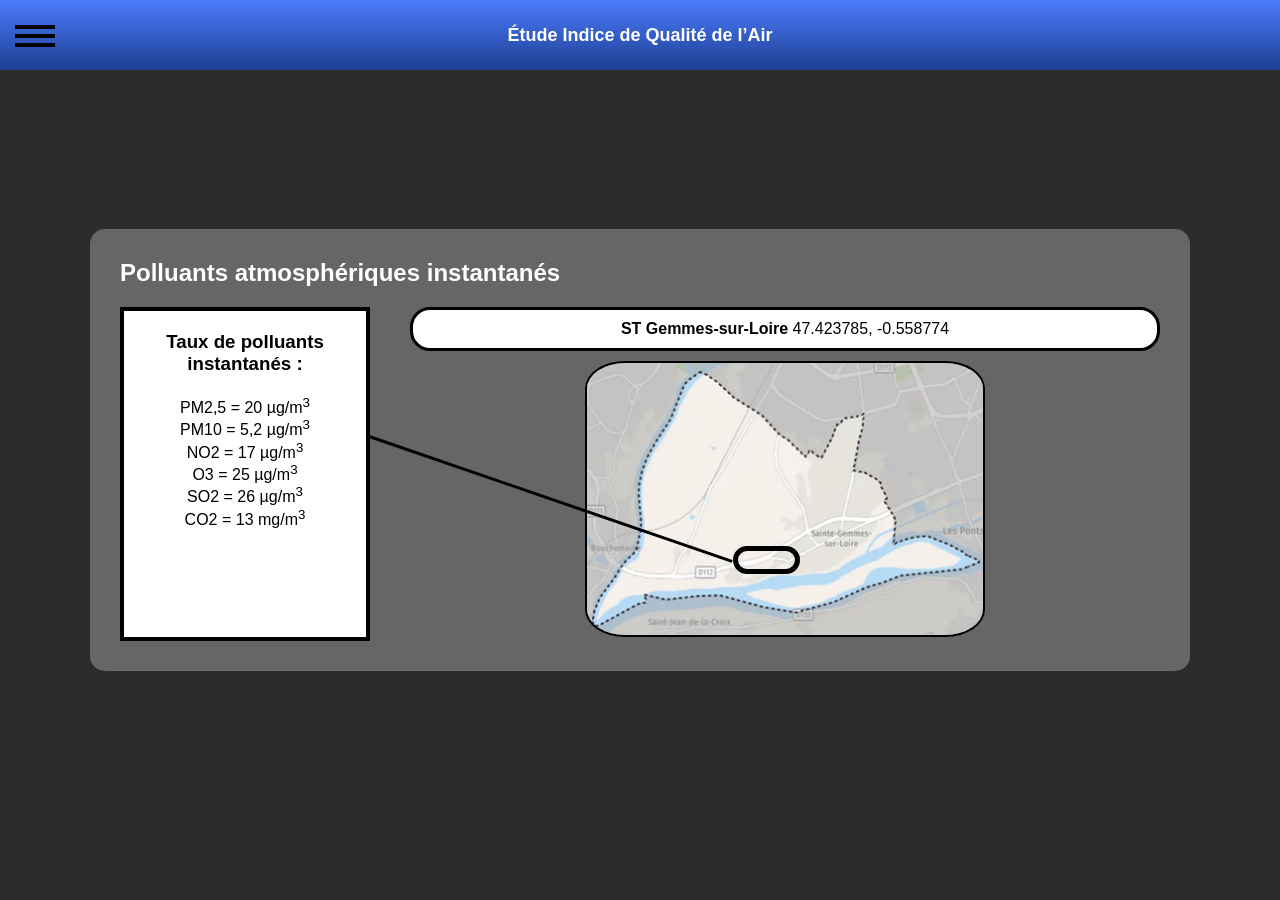
==== index.html @ 6d33db53 "ajout interface web (carte V1 + Dashboard V1 + rework CSS)" ====
<!DOCTYPE html>
<html lang="fr">
<head>
  <meta charset="UTF-8">
  <meta name="viewport" content="width=device-width, initial-scale=1.0">
  <title>Étude Indice de Qualité de l’Air - Carte</title>
  <link rel="stylesheet" href="CSS/style.css">
</head>
<body class="page-map">

  <header class="topbar">
    <button class="burger" id="burgerBtn" aria-label="Ouvrir le menu">
      <span></span>
      <span></span>
      <span></span>
    </button>

    <h1>Étude Indice de Qualité de l’Air</h1>
  </header>

  <aside class="sidebar" id="sidebar">
    <div class="sidebar-inner">
      <div class="sidebar-title">Menu</div>

      <nav class="menu">
        <a href="dashboard.html" class="menu-item">Tableau de bord</a>

        <div class="menu-item has-submenu">
          <button type="button" class="menu-btn">
            Carte
            <span class="arrow">▶</span>
          </button>

          <div class="submenu">
            <div class="submenu-item has-submenu">
              <button type="button" class="menu-btn sub-btn">
                ST Gemmes-sur-Loire
                <span class="arrow">▶</span>
              </button>

              <div class="submenu submenu-right">
                <button type="button" class="submenu-link active">
                  Rue du Moulin du Pain
                </button>
              </div>
            </div>

            <div class="submenu-item">
              <button type="button" class="submenu-link">Les Ponts-de-Cé</button>
            </div>

            <div class="submenu-item">
              <button type="button" class="submenu-link">Loire-Authion</button>
            </div>
          </div>
        </div>

        <a href="#" class="menu-item">Graphiques</a>
        <a href="#" class="menu-item">Informations complémentaires</a>
        <a href="#" class="menu-item">Paramètres</a>
        <a href="#" class="menu-item">À venir</a>
      </nav>
    </div>
  </aside>

  <main class="main-content">
    <section class="content-card map-card">
      <h2>Polluants atmosphériques instantanés</h2>

      <div class="map-layout">
        <div class="pollutants-panel">
          <h3>Taux de polluants instantanés :</h3>

          <ul>
            <li>PM2,5 = 20 µg/m<sup>3</sup></li>
            <li>PM10 = 5,2 µg/m<sup>3</sup></li>
            <li>NO2 = 17 µg/m<sup>3</sup></li>
            <li>O3 = 25 µg/m<sup>3</sup></li>
            <li>SO2 = 26 µg/m<sup>3</sup></li>
            <li class="co2-line">CO2 = 13 mg/m<sup>3</sup></li>
          </ul>
        </div>

        <div class="map-panel">
          <div class="location-badge">
            <strong>ST Gemmes-sur-Loire</strong>
            <span>47.423785, -0.558774</span>
          </div>

          <div class="map-visual">
            <div class="map-line"></div>
            <div class="map-focus"></div>

            <img
              src="Assets/Maps/Carte_St_Gemmes.png"
              alt="Carte de Saint-Gemmes-sur-Loire"
            >
          </div>
        </div>
      </div>
    </section>
  </main>

  <script src="JS/script.js"></script>
</body>
</html>
---- CSS/style.css ----
/* RESET */
* {
  margin: 0;
  padding: 0;
  box-sizing: border-box;
}

body {
  font-family: Arial, sans-serif;
  background: #2c2c2c;
  color: white;
}

/* ================= HEADER ================= */

.topbar {
  position: fixed;
  top: 0;
  left: 0;
  width: 100%;
  height: 70px;
  background: linear-gradient(to bottom, #4c7cff, #1c3f91);
  display: flex;
  align-items: center;
  justify-content: center;
  z-index: 1000;
}

.topbar h1 {
  font-size: 18px;
}

.burger {
  position: absolute;
  left: 15px;
  width: 40px;
  height: 30px;
  border: none;
  background: transparent;
  cursor: pointer;
}

.burger span {
  display: block;
  height: 4px;
  margin: 5px 0;
  background: black;
}

/* ================= SIDEBAR ================= */

.sidebar {
  position: fixed;
  top: 0;
  left: -320px;
  width: 320px;
  height: 100%;
  background: #5a8d3a;
  transition: 0.3s;
  z-index: 999;
}

.sidebar.open {
  left: 0;
}

.sidebar-inner {
  padding-top: 80px;
}

.sidebar-title {
  text-align: center;
  font-size: 24px;
  margin-bottom: 20px;
  color: black;
}

/* ================= MENU ================= */

.menu {
  display: flex;
  flex-direction: column;
}

.menu-item {
  padding: 20px;
  background: white;
  color: black;
  text-align: center;
  text-decoration: none;
  border-bottom: 1px solid #ccc;
  position: relative;
}

.menu-item:hover {
  background: #ddd;
}

.active-link {
  background: #ddd;
}

/* ================= SUBMENU ================= */

.has-submenu {
  position: relative;
}

.menu-btn {
  width: 100%;
  padding: 20px;
  border: none;
  background: white;
  cursor: pointer;
  font-weight: bold;
}

.sub-btn {
  text-align: left;
}

.submenu {
  display: none;
  position: absolute;
  top: 0;
  left: 100%;
  width: 250px;
  background: white;
}

.submenu-right {
  left: 100%;
  top: 0;
}

.has-submenu:hover > .submenu {
  display: block;
}

.submenu-item {
  position: relative;
}

.submenu-link {
  display: block;
  width: 100%;
  padding: 15px;
  border: none;
  background: white;
  text-align: left;
  cursor: pointer;
}

.submenu-link:hover {
  background: #eee;
}

/* ================= MAIN ================= */

.main-content {
  padding-top: 90px;
  min-height: calc(100vh - 70px); /* hauteur écran - header */
  display: flex;
  justify-content: center;  /* horizontal */
  align-items: center;      /* vertical */
}

/* ================= CARD ================= */

.content-card {
  background: #666;
  padding: 30px;
  border-radius: 15px;
  width: 90%;
  max-width: 1100px;
}

/* ================= MAP ================= */

.map-layout {
  display: flex;
  gap: 40px;
  margin-top: 20px;
}

.pollutants-panel {
  border: 4px solid black;
  padding: 20px;
  width: 250px;
  color: black;
  background: white;
}

.pollutants-panel h3 {
  text-align: center;
  margin-bottom: 20px;
}

.pollutants-panel ul {
  list-style: none;
  text-align: center;
}

.map-panel {
  flex: 1;
  text-align: center;
}

.location-badge {
  margin-bottom: 10px;
  background: white;
  color: black;
  padding: 10px;
  border-radius: 20px;
  border: solid black;
  
}

.map-visual {
  position: relative;
}

.map-visual img {
  width: 100%;
  max-width: 400px;
  border: 2px solid black;
  border-radius: 10%;
}

.map-line {
  position: absolute;
  width: 51.5%;
  height: 1.2%;
  background: black;

  right: 57%;
  top: 71%;

  transform: rotate(19deg);
  transform-origin: right center;

  z-index: 2;
}

.map-focus {
  position: absolute;
  width: 9%;
  height: 10%;
  border: 5px solid black;
  border-radius: 999px;
  background: transparent;

  left: 43%;
  top: 66%;

  z-index: 3;
}

/* ================= DASHBOARD ================= */

.dashboard-card {
  width: 100%;
  max-width: 980px;
  min-height: 560px;
  background: linear-gradient(180deg, #6f6f6f 0%, #5f5f5f 100%);
  border-radius: 28px;
  box-shadow: 0 18px 40px rgba(0, 0, 0, 0.28);
}

.dashboard-card h2 {
  text-align: center;
  font-size: 2.2rem;
  font-weight: bold;
  letter-spacing: 1px;
  margin-bottom: 28px;
  color: #ffffff;
}

.dashboard-grid {
  display: grid;
  grid-template-columns: 2fr 1fr 1fr;
  gap: 20px;
  margin-top: 10px;
  align-items: stretch;
}

.dashboard-main {
  background: rgba(255, 255, 255, 0.08);
  border: 2px solid rgba(255, 255, 255, 0.18);
  border-radius: 22px;
  padding: 28px 24px;
  min-height: 260px;
  display: flex;
  align-items: center;
  justify-content: space-around;
  gap: 20px;
}

.quality-summary {
  text-align: center;
}

.quality-summary p {
  font-size: 1rem;
  margin-bottom: 10px;
  color: #f1f1f1;
}

.quality-summary strong {
  display: block;
  font-size: 3rem;
  line-height: 1;
  color: #ffffff;
}

.air-icon {
  width: 150px;
  height: 150px;
  background: radial-gradient(circle at 30% 30%, #9be15d, #5ea832);
  border-radius: 50%;
  position: relative;
  border: 4px solid rgba(0, 0, 0, 0.65);
  box-shadow: inset 0 8px 14px rgba(255, 255, 255, 0.18),
              0 10px 18px rgba(0, 0, 0, 0.2);
}

.eye {
  width: 22px;
  height: 22px;
  background: #5f5f5f;
  border-radius: 50%;
  position: absolute;
  top: 42px;
  border: 3px solid #1f1f1f;
}

.left-eye {
  left: 34px;
}

.right-eye {
  right: 34px;
}

.mouth {
  width: 70px;
  height: 34px;
  border-bottom: 5px solid #1f1f1f;
  border-radius: 0 0 45px 45px;
  position: absolute;
  bottom: 28px;
  left: 50%;
  transform: translateX(-50%);
}

.dashboard-box {
  background: rgba(255, 255, 255, 0.1);
  border: 2px solid rgba(255, 255, 255, 0.18);
  border-radius: 20px;
  padding: 24px 18px;
  min-height: 120px;
  text-align: center;
  display: flex;
  flex-direction: column;
  justify-content: center;
  box-shadow: 0 8px 18px rgba(0, 0, 0, 0.16);
}

.dashboard-box p {
  font-size: 0.95rem;
  color: #ececec;
  margin-bottom: 10px;
}

.dashboard-box strong {
  font-size: 1.9rem;
  color: #ffffff;
  margin-bottom: 6px;
}

.dashboard-box span {
  font-size: 1rem;
  color: #f4f4f4;
}

.empty-box {
  opacity: 0.45;
}

/* centrage général plus propre */
.main-content {
  padding: 100px 20px 30px;
  min-height: calc(100vh - 70px);
  display: flex;
  justify-content: center;
  align-items: center;
}

/* ================= RESPONSIVE ================= */

@media (max-width: 900px) {
  .map-layout {
    flex-direction: column;
    align-items: center;
  }

  .dashboard-grid {
    grid-template-columns: 1fr;
  }

  .dashboard-main {
    flex-direction: column;
    text-align: center;
  }

  .dashboard-card h2 {
    font-size: 1.8rem;
  }

  .quality-summary strong {
    font-size: 2.5rem;
  }
}
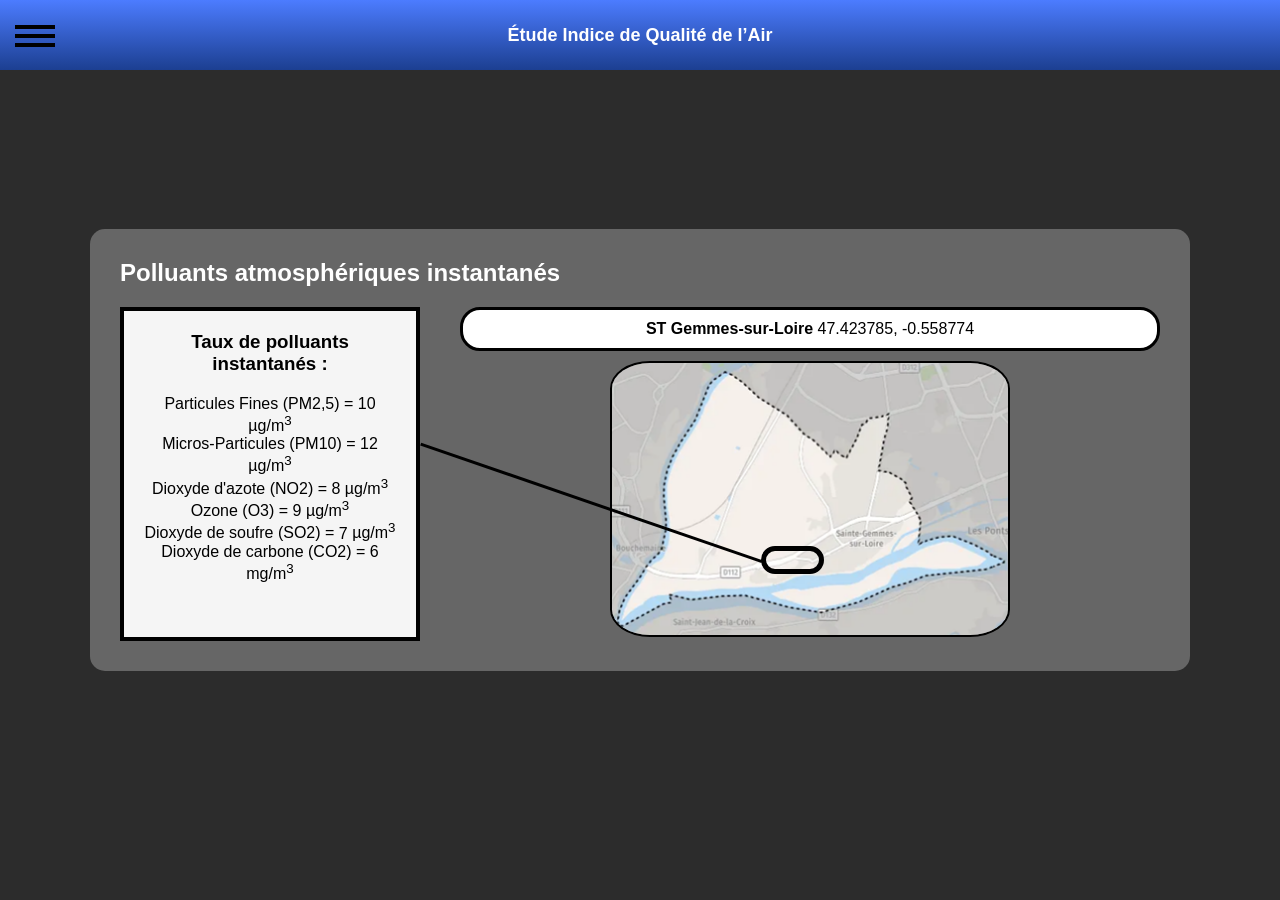
==== commit 4d9ebb0c: "V2 Client léger avec lecture JSON" ====
--- a/index.html
+++ b/index.html
@@ -72,19 +72,19 @@
           <h3>Taux de polluants instantanés :</h3>
 
           <ul>
-            <li>PM2,5 = 20 µg/m<sup>3</sup></li>
-            <li>PM10 = 5,2 µg/m<sup>3</sup></li>
-            <li>NO2 = 17 µg/m<sup>3</sup></li>
-            <li>O3 = 25 µg/m<sup>3</sup></li>
-            <li>SO2 = 26 µg/m<sup>3</sup></li>
-            <li class="co2-line">CO2 = 13 mg/m<sup>3</sup></li>
+            <li>Particules Fines (PM2,5) = <span id="pm25-value"></span> µg/m<sup>3</sup></li>
+            <li>Micros-Particules (PM10) = <span id="pm10-value"></span> µg/m<sup>3</sup></li>
+            <li>Dioxyde d'azote (NO2) = <span id="no2-value"></span> µg/m<sup>3</sup></li>
+            <li>Ozone (O3) = <span id="o3-value"></span> µg/m<sup>3</sup></li>
+            <li>Dioxyde de soufre (SO2) = <span id="so2-value"></span> µg/m<sup>3</sup></li>
+            <li class="co2-line">Dioxyde de carbone (CO2) = <span id="co2-value"></span> mg/m<sup>3</sup></li>
           </ul>
         </div>
 
         <div class="map-panel">
           <div class="location-badge">
-            <strong>ST Gemmes-sur-Loire</strong>
-            <span>47.423785, -0.558774</span>
+            <strong id="site-name"></strong>
+            <span id="site-coords"></span>
           </div>
 
           <div class="map-visual">
--- a/CSS/style.css
+++ b/CSS/style.css
@@ -186,9 +186,9 @@
 .pollutants-panel {
   border: 4px solid black;
   padding: 20px;
-  width: 250px;
+  width: 300px;
   color: black;
-  background: white;
+  background: whitesmoke;
 }
 
 .pollutants-panel h3 {
@@ -398,10 +398,10 @@
 
 /* ================= RESPONSIVE ================= */
 
-@media (max-width: 900px) {
+@media (max-width: 950px) {
   .map-layout {
     flex-direction: column;
-    align-items: center;
+    align-items: left;
   }
 
   .dashboard-grid {
@@ -410,7 +410,7 @@
 
   .dashboard-main {
     flex-direction: column;
-    text-align: center;
+    text-align: left;
   }
 
   .dashboard-card h2 {
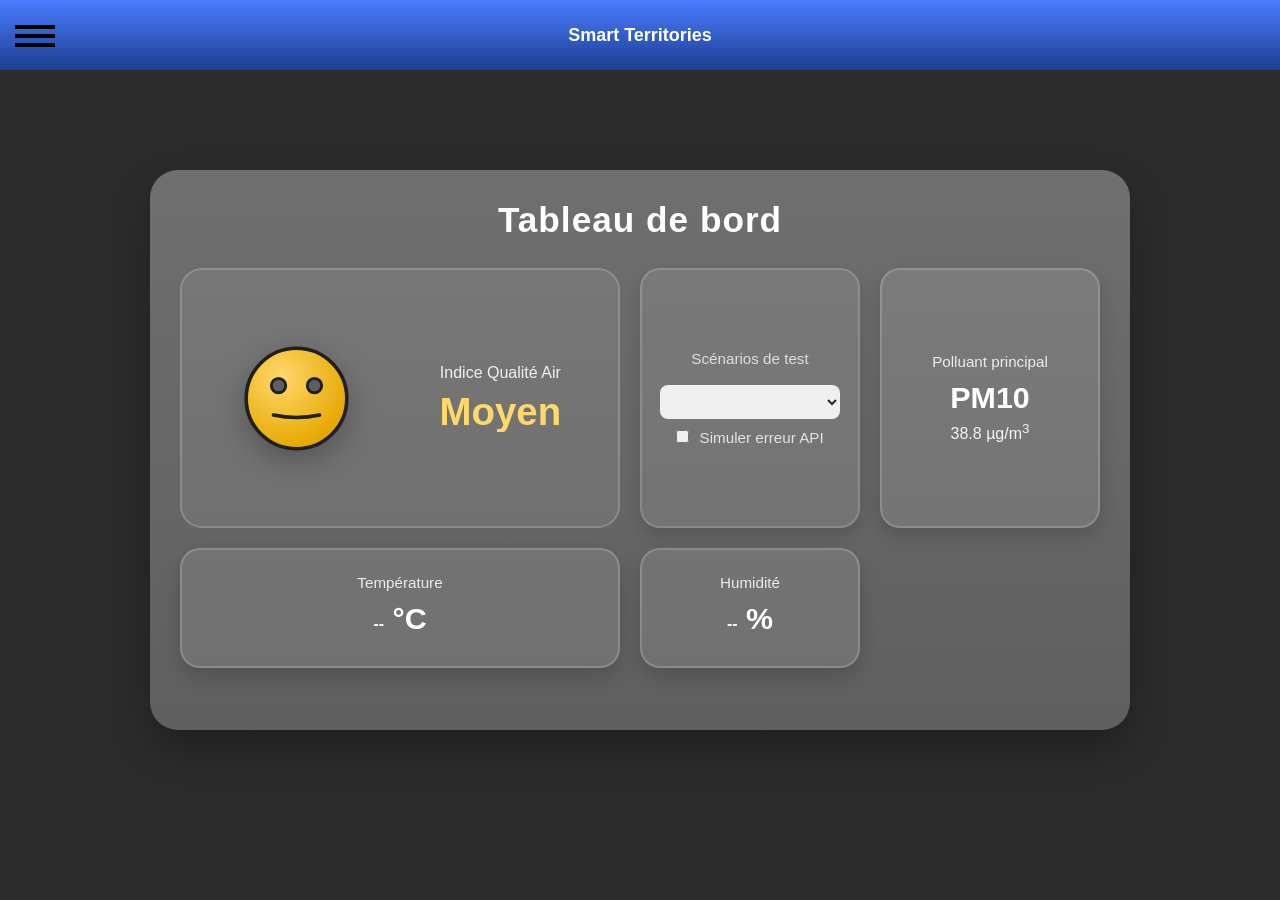
==== commit 156be94f: "Add files via upload Mise à Jour Client Web V3" ====
--- a/index.html
+++ b/index.html
@@ -1,106 +1,83 @@
-<!DOCTYPE html>
-<html lang="fr">
-<head>
-  <meta charset="UTF-8">
-  <meta name="viewport" content="width=device-width, initial-scale=1.0">
-  <title>Étude Indice de Qualité de l’Air - Carte</title>
-  <link rel="stylesheet" href="CSS/style.css">
-</head>
-<body class="page-map">
-
-  <header class="topbar">
-    <button class="burger" id="burgerBtn" aria-label="Ouvrir le menu">
-      <span></span>
-      <span></span>
-      <span></span>
-    </button>
-
-    <h1>Étude Indice de Qualité de l’Air</h1>
-  </header>
-
-  <aside class="sidebar" id="sidebar">
-    <div class="sidebar-inner">
-      <div class="sidebar-title">Menu</div>
-
-      <nav class="menu">
-        <a href="dashboard.html" class="menu-item">Tableau de bord</a>
-
-        <div class="menu-item has-submenu">
-          <button type="button" class="menu-btn">
-            Carte
-            <span class="arrow">▶</span>
-          </button>
-
-          <div class="submenu">
-            <div class="submenu-item has-submenu">
-              <button type="button" class="menu-btn sub-btn">
-                ST Gemmes-sur-Loire
-                <span class="arrow">▶</span>
-              </button>
-
-              <div class="submenu submenu-right">
-                <button type="button" class="submenu-link active">
-                  Rue du Moulin du Pain
-                </button>
-              </div>
-            </div>
-
-            <div class="submenu-item">
-              <button type="button" class="submenu-link">Les Ponts-de-Cé</button>
-            </div>
-
-            <div class="submenu-item">
-              <button type="button" class="submenu-link">Loire-Authion</button>
-            </div>
-          </div>
-        </div>
-
-        <a href="#" class="menu-item">Graphiques</a>
-        <a href="#" class="menu-item">Informations complémentaires</a>
-        <a href="#" class="menu-item">Paramètres</a>
-        <a href="#" class="menu-item">À venir</a>
-      </nav>
-    </div>
-  </aside>
-
-  <main class="main-content">
-    <section class="content-card map-card">
-      <h2>Polluants atmosphériques instantanés</h2>
-
-      <div class="map-layout">
-        <div class="pollutants-panel">
-          <h3>Taux de polluants instantanés :</h3>
-
-          <ul>
-            <li>Particules Fines (PM2,5) = <span id="pm25-value"></span> µg/m<sup>3</sup></li>
-            <li>Micros-Particules (PM10) = <span id="pm10-value"></span> µg/m<sup>3</sup></li>
-            <li>Dioxyde d'azote (NO2) = <span id="no2-value"></span> µg/m<sup>3</sup></li>
-            <li>Ozone (O3) = <span id="o3-value"></span> µg/m<sup>3</sup></li>
-            <li>Dioxyde de soufre (SO2) = <span id="so2-value"></span> µg/m<sup>3</sup></li>
-            <li class="co2-line">Dioxyde de carbone (CO2) = <span id="co2-value"></span> mg/m<sup>3</sup></li>
-          </ul>
-        </div>
-
-        <div class="map-panel">
-          <div class="location-badge">
-            <strong id="site-name"></strong>
-            <span id="site-coords"></span>
-          </div>
-
-          <div class="map-visual">
-            <div class="map-line"></div>
-            <div class="map-focus"></div>
-
-            <img
-              src="Assets/Maps/Carte_St_Gemmes.png"
-              alt="Carte de Saint-Gemmes-sur-Loire"
-            >
-          </div>
-        </div>
-      </div>
-    </section>
-  </main>
-
-  <script src="JS/script.js"></script>
-</body>
+<!DOCTYPE html>
+<html lang="fr">
+<head>
+  <meta charset="UTF-8">
+  <meta name="viewport" content="width=device-width, initial-scale=1.0">
+  <title>Étude Indice de Qualité de l’Air - Tableau de bord</title>
+
+  <link rel="stylesheet" href="/css/style.css">
+  <link rel="stylesheet" href="/css/dashboard.css">
+  <link rel="icon" type="image/x-icon" href="Assets/Images/icon.ico">
+</head>
+
+<body class="page-dashboard">
+
+  <header class="topbar">
+    <button class="burger" id="burgerBtn" aria-label="Ouvrir le menu">
+      <span></span>
+      <span></span>
+      <span></span>
+    </button>
+
+    <h1>Smart Territories</h1>
+  </header>
+
+  <div id="menu-container"></div>
+
+  <main class="main-content">
+    <section class="content-card dashboard-card">
+      <h2>Tableau de bord</h2>
+
+      <div class="dashboard-grid">
+
+        <div class="dashboard-main">
+          <div class="air-icon" id="air-icon" aria-hidden="true"></div>
+
+          <div class="quality-summary">
+            <p>Indice Qualité Air</p>
+            <strong id="qualite-air">--</strong>
+          </div>
+        </div>
+
+        <div class="dashboard-box empty-box">
+          <p>Scénarios de test</p>
+
+          <select id="scenario-select" class="scenario-select">
+            <option value="bon">Bon</option>
+            <option value="moyen">Moyen</option>
+            <option value="degrade">Dégradé</option>
+            <option value="mauvais">Mauvais</option>
+            <option value="tres-mauvais">Très mauvais</option>
+            <option value="extremement-mauvais">Extrêmement mauvais</option>
+          </select>
+
+          <label class="test-option">
+            <input type="checkbox" id="toggle-error">
+            Simuler erreur API
+          </label>
+        </div>
+
+        <div class="dashboard-box">
+          <p>Polluant principal</p>
+          <strong id="polluant-principal">--</strong>
+          <span><span id="valeur-polluant">--</span> µg/m<sup>3</sup></span>
+        </div>
+
+        <div class="dashboard-box">
+          <p>Température</p>
+          <strong><span id="temperature">--</span> °C</strong>
+        </div>
+
+        <div class="dashboard-box">
+          <p>Humidité</p>
+          <strong><span id="humidite">--</span> %</strong>
+        </div>
+
+      </div>
+    </section>
+  </main>
+
+  <script src="JS/menu.js?v=1"></script>
+  <script src="JS/script.js?v=6"></script>
+</body>
 </html>
--- a/css/style.css
+++ b/css/style.css
@@ -0,0 +1,333 @@
+/* RESET */
+* {
+  margin: 0;
+  padding: 0;
+  box-sizing: border-box;
+}
+
+body {
+  font-family: Arial, sans-serif;
+  background: #2c2c2c;
+  color: white;
+}
+
+/* ================= HEADER ================= */
+
+.topbar {
+  position: fixed;
+  top: 0;
+  left: 0;
+  width: 100%;
+  height: 70px;
+  background: linear-gradient(to bottom, #4c7cff, #1c3f91);
+  display: flex;
+  align-items: center;
+  justify-content: center;
+  z-index: 1000;
+}
+
+.topbar h1 {
+  font-size: 18px;
+}
+
+.burger {
+  position: absolute;
+  left: 15px;
+  width: 40px;
+  height: 30px;
+  border: none;
+  background: transparent;
+  cursor: pointer;
+}
+
+.burger span {
+  display: block;
+  height: 4px;
+  margin: 5px 0;
+  background: black;
+}
+
+/* ================= SIDEBAR ================= */
+
+.sidebar {
+  position: fixed;
+  top: 0;
+  left: -320px;
+  width: 320px;
+  height: 100%;
+  background: #5a8d3a;
+  transition: left 0.3s ease;
+  z-index: 999;
+}
+
+.sidebar.open {
+  left: 0;
+}
+
+.sidebar-inner {
+  padding-top: 80px;
+}
+
+.sidebar-title {
+  text-align: center;
+  font-size: 24px;
+  margin-bottom: 20px;
+  color: black;
+}
+
+/* ================= MENU ================= */
+
+.menu {
+  display: flex;
+  flex-direction: column;
+  padding: 0 12px;
+  gap: 8px;
+}
+
+.menu a,
+.menu a:visited,
+.menu a:hover,
+.menu a:active,
+.menu a:focus {
+  text-decoration: none;
+}
+
+.menu-item {
+  display: block;
+  width: 100%;
+  padding: 16px 18px;
+  background: #ffffff;
+  color: #111111;
+  text-align: center;
+  text-decoration: none;
+  border: none;
+  border-radius: 12px;
+  position: relative;
+  font-weight: 600;
+  box-shadow: 0 4px 10px rgba(0, 0, 0, 0.14);
+  transition:
+    background 0.2s ease,
+    transform 0.2s ease,
+    box-shadow 0.2s ease;
+}
+
+.menu-item:hover {
+  background: #eeeeee;
+  transform: translateX(4px);
+  box-shadow: 0 7px 16px rgba(0, 0, 0, 0.22);
+}
+
+.active-link {
+  background: #dddddd;
+  box-shadow: inset 4px 0 0 #1c3f91;
+}
+
+/* ================= MENU DÉROULANT SIMPLE ================= */
+
+.has-submenu {
+  position: relative;
+}
+
+/* Zone invisible entre "Carte" et le menu déroulant.
+   Elle empêche le menu de se fermer quand la souris passe entre les deux. */
+.has-submenu::after {
+  content: "";
+  display: none;
+  position: absolute;
+  top: 0;
+  left: 100%;
+  width: 18px;
+  height: 100%;
+  background: transparent;
+  z-index: 1000;
+}
+
+.has-submenu:hover::after {
+  display: block;
+}
+
+.menu-btn {
+  width: 100%;
+  padding: 16px 18px;
+  border: none;
+  border-radius: 12px;
+  background: #ffffff;
+  color: #111111;
+  cursor: pointer;
+  font-family: inherit;
+  font-size: 1rem;
+  font-weight: 700;
+  text-align: center;
+
+  display: flex;
+  align-items: center;
+  justify-content: center;
+  gap: 8px;
+
+  box-shadow: 0 4px 10px rgba(0, 0, 0, 0.14);
+  transition:
+    background 0.2s ease,
+    transform 0.2s ease,
+    box-shadow 0.2s ease;
+}
+
+.menu-btn:hover {
+  background: #eeeeee;
+  transform: translateX(4px);
+  box-shadow: 0 7px 16px rgba(0, 0, 0, 0.22);
+}
+
+.arrow {
+  font-size: 0.8rem;
+  transition: transform 0.2s ease;
+}
+
+.has-submenu:hover > .menu-btn .arrow {
+  transform: rotate(90deg);
+}
+
+.submenu {
+  display: none;
+  position: absolute;
+  top: 0;
+  left: calc(100% - 2px);
+  width: 245px;
+  padding: 8px;
+  margin-left: 0;
+  background: rgba(45, 45, 45, 0.97);
+  border-radius: 14px;
+  box-shadow: 0 12px 28px rgba(0, 0, 0, 0.35);
+  z-index: 1001;
+}
+
+.has-submenu:hover > .submenu {
+  display: block;
+}
+
+.submenu-item {
+  position: relative;
+}
+
+.submenu-link {
+  display: block;
+  width: 100%;
+  box-sizing: border-box;
+
+  padding: 12px 14px;
+  border-radius: 10px;
+  border: none;
+
+  color: #ffffff !important;
+  text-decoration: none !important;
+  background: transparent;
+
+  font-family: inherit;
+  font-size: 0.95rem;
+  font-weight: 500;
+  text-align: left;
+
+  cursor: pointer;
+
+  transition:
+    background 0.2s ease,
+    transform 0.2s ease,
+    color 0.2s ease,
+    box-shadow 0.2s ease;
+}
+
+.submenu-link:hover {
+  color: #ffffff !important;
+  background: linear-gradient(135deg, rgba(255, 255, 255, 0.16), rgba(255, 255, 255, 0.08));
+  transform: translateX(4px);
+  box-shadow: inset 3px 0 0 rgba(255, 255, 255, 0.65);
+}
+
+.submenu-link:visited,
+.submenu-link:active,
+.submenu-link:focus {
+  color: #ffffff !important;
+  text-decoration: none !important;
+}
+
+.active-map-link {
+  background: rgba(255, 255, 255, 0.12);
+  box-shadow: inset 3px 0 0 #ffffff;
+}
+
+/* ================= MAIN ================= */
+
+.main-content {
+  padding: 100px 20px 30px;
+  min-height: calc(100vh - 70px);
+  display: flex;
+  justify-content: center;
+  align-items: center;
+}
+
+/* ================= CARD ================= */
+
+.content-card {
+  background: #666;
+  padding: 30px;
+  border-radius: 15px;
+  width: 90%;
+  max-width: 1100px;
+}
+
+/* ================= RESPONSIVE ================= */
+
+@media (max-width: 950px) {
+  .has-submenu::after {
+    display: none;
+  }
+
+  .submenu {
+    position: static;
+    width: 100%;
+    margin-left: 0;
+    margin-top: 8px;
+    background: rgba(45, 45, 45, 0.97);
+  }
+
+  .menu-item:hover,
+  .menu-btn:hover {
+    transform: none;
+  }
+
+  .map-layout {
+    flex-direction: column;
+    align-items: left;
+  }
+
+  .dashboard-grid {
+    grid-template-columns: 1fr;
+  }
+
+  .dashboard-main {
+    flex-direction: column;
+    text-align: left;
+  }
+
+  .dashboard-card h2 {
+    font-size: 1.8rem;
+  }
+
+  .quality-summary strong {
+    display: block;
+    max-width: 100%;
+    font-size: clamp(1.8rem, 4vw, 3rem);
+    line-height: 1.05;
+    text-align: center;
+    color: inherit;
+
+    white-space: normal;
+    overflow-wrap: break-word;
+    word-break: normal;
+  }
+
+  .quality-summary {
+    min-width: 0;
+    overflow: hidden;
+    text-align: center;
+  }
+}
--- a/css/dashboard.css
+++ b/css/dashboard.css
@@ -0,0 +1,566 @@
+.dashboard-card {
+  width: 100%;
+  max-width: 980px;
+  min-height: 560px;
+  background: linear-gradient(180deg, #6f6f6f 0%, #5f5f5f 100%);
+  border-radius: 28px;
+  box-shadow: 0 18px 40px rgba(0, 0, 0, 0.28);
+}
+
+.dashboard-card h2 {
+  text-align: center;
+  font-size: 2.2rem;
+  font-weight: bold;
+  letter-spacing: 1px;
+  margin-bottom: 28px;
+  color: #ffffff;
+}
+
+.dashboard-grid {
+  display: grid;
+  grid-template-columns: 2fr 1fr 1fr;
+  gap: 20px;
+  margin-top: 10px;
+  align-items: stretch;
+}
+
+.dashboard-main {
+  background: rgba(255, 255, 255, 0.08);
+  border: 2px solid rgba(255, 255, 255, 0.18);
+  border-radius: 22px;
+  padding: 28px 24px;
+  min-height: 260px;
+  display: flex;
+  align-items: center;
+  justify-content: space-around;
+  gap: 20px;
+}
+
+.quality-summary {
+  text-align: center;
+  min-width: 0;
+  overflow: hidden;
+}
+
+.quality-summary p {
+  font-size: 1rem;
+  margin-bottom: 10px;
+  color: #f1f1f1;
+}
+
+.quality-summary strong {
+  display: block;
+  max-width: 260px;
+  font-size: clamp(1.7rem, 3vw, 3rem);
+  line-height: 1.05;
+  color: #ffffff;
+  text-align: center;
+  overflow-wrap: break-word;
+}
+
+/* ================= SVG QUALITÉ AIR ================= */
+
+.air-icon {
+  width: 115px;
+  height: 115px;
+  flex: 0 0 auto;
+  filter: drop-shadow(0 10px 14px rgba(0, 0, 0, 0.25));
+}
+
+.air-smiley-svg {
+  width: 100%;
+  height: 100%;
+  display: block;
+}
+
+/* ================= BOÎTES DASHBOARD ================= */
+
+.dashboard-box {
+  background: rgba(255, 255, 255, 0.1);
+  border: 2px solid rgba(255, 255, 255, 0.18);
+  border-radius: 20px;
+  padding: 24px 18px;
+  min-height: 120px;
+  text-align: center;
+  display: flex;
+  flex-direction: column;
+  justify-content: center;
+  box-shadow: 0 8px 18px rgba(0, 0, 0, 0.16);
+}
+
+.dashboard-box p {
+  font-size: 0.95rem;
+  color: #ececec;
+  margin-bottom: 10px;
+}
+
+.dashboard-box strong {
+  font-size: 1.9rem;
+  color: #ffffff;
+  margin-bottom: 6px;
+}
+
+.dashboard-box span {
+  font-size: 1rem;
+  color: #f4f4f4;
+}
+
+.empty-box {
+  opacity: 0.9;
+}
+
+.test-option {
+  display: block;
+  margin-top: 10px;
+  color: #f1f1f1;
+  font-size: 0.95rem;
+  cursor: pointer;
+}
+
+.test-option input {
+  margin-right: 6px;
+  cursor: pointer;
+}
+
+.scenario-select {
+  width: 100%;
+  margin-top: 8px;
+  padding: 8px 10px;
+  border-radius: 8px;
+  border: none;
+  background: #ffffff;
+  color: #222222;
+  font-size: 0.9rem;
+  cursor: pointer;
+  outline: none;
+}
+
+.scenario-select:disabled {
+  opacity: 0.55;
+  cursor: not-allowed;
+}
+
+/* ================= COULEURS QUALITÉ AIR ================= */
+
+.qualite-bon {
+  color: #9be15d !important;
+}
+
+.qualite-moyen {
+  color: #ffd86b !important;
+}
+
+.qualite-degrade {
+  color: #ffb56b !important;
+}
+
+.qualite-mauvais {
+  color: #ff7b7b !important;
+}
+
+.qualite-tres-mauvais {
+  color: #d685ff !important;
+}
+
+.qualite-extremement-mauvais {
+  color: #cfcfcf !important;
+}
+
+/* ================= PAGE REMERCIEMENTS PRO ================= */
+
+.infos-card {
+  max-width: 1120px;
+  padding: 0;
+  overflow: hidden;
+  background:
+    radial-gradient(circle at top left, rgba(76, 124, 255, 0.24), transparent 32%),
+    linear-gradient(180deg, #686868 0%, #505050 100%);
+  border: 1px solid rgba(255, 255, 255, 0.16);
+}
+
+.infos-hero {
+  position: relative;
+  padding: 52px 48px 42px;
+  text-align: center;
+  background:
+    linear-gradient(135deg, rgba(28, 63, 145, 0.62), rgba(76, 124, 255, 0.18)),
+    rgba(255, 255, 255, 0.04);
+  border-bottom: 1px solid rgba(255, 255, 255, 0.18);
+}
+
+.infos-hero::before {
+  content: "";
+  position: absolute;
+  inset: 18px;
+  border: 1px solid rgba(255, 255, 255, 0.14);
+  border-radius: 22px;
+  pointer-events: none;
+}
+
+.infos-kicker {
+  display: inline-flex;
+  align-items: center;
+  justify-content: center;
+  margin-bottom: 16px;
+  padding: 8px 16px;
+  border-radius: 999px;
+  background: rgba(255, 255, 255, 0.14);
+  color: #eaf0ff;
+  font-size: 0.78rem;
+  font-weight: 800;
+  letter-spacing: 0.8px;
+  text-transform: uppercase;
+  border: 1px solid rgba(255, 255, 255, 0.22);
+}
+
+.infos-hero h2 {
+  margin-bottom: 18px;
+  color: #ffffff;
+  font-size: clamp(2.2rem, 5vw, 4rem);
+  line-height: 1;
+  letter-spacing: 1px;
+}
+
+.infos-hero p {
+  max-width: 790px;
+  margin: 0 auto;
+  color: #f2f5ff;
+  font-size: 1.05rem;
+  line-height: 1.75;
+}
+
+.infos-highlight {
+  position: relative;
+  display: grid;
+  grid-template-columns: 5px 1fr;
+  gap: 20px;
+  margin: 34px 42px 10px;
+  padding: 22px 24px;
+  border-radius: 22px;
+  background: rgba(255, 255, 255, 0.105);
+  border: 1px solid rgba(255, 255, 255, 0.16);
+}
+
+.highlight-line {
+  width: 5px;
+  border-radius: 999px;
+  background: linear-gradient(180deg, #4c7cff, #9be15d);
+}
+
+.infos-highlight p {
+  color: #f4f4f4;
+  font-size: 1rem;
+  line-height: 1.7;
+}
+
+.section-title {
+  margin: 38px 42px 22px;
+  text-align: center;
+}
+
+.section-title span {
+  display: inline-block;
+  margin-bottom: 8px;
+  color: #cddcff;
+  font-size: 0.78rem;
+  font-weight: 800;
+  letter-spacing: 0.7px;
+  text-transform: uppercase;
+}
+
+.section-title h3 {
+  color: #ffffff;
+  font-size: 1.75rem;
+  letter-spacing: 0.4px;
+}
+
+/* ================= CARTES ÉQUIPE ================= */
+
+.team-grid {
+  display: grid;
+  grid-template-columns: repeat(2, minmax(0, 1fr));
+  gap: 22px;
+  padding: 0 42px;
+  margin-bottom: 36px;
+}
+
+.team-card {
+  position: relative;
+  min-height: 230px;
+  padding: 26px;
+  border-radius: 26px;
+  background:
+    linear-gradient(180deg, rgba(255, 255, 255, 0.14), rgba(255, 255, 255, 0.075));
+  border: 1px solid rgba(255, 255, 255, 0.17);
+  box-shadow:
+    0 12px 28px rgba(0, 0, 0, 0.22),
+    inset 0 1px 0 rgba(255, 255, 255, 0.12);
+  overflow: hidden;
+  transition:
+    transform 0.25s ease,
+    border-color 0.25s ease,
+    background 0.25s ease,
+    box-shadow 0.25s ease;
+}
+
+.team-card::before {
+  content: "";
+  position: absolute;
+  top: -40px;
+  right: -40px;
+  width: 120px;
+  height: 120px;
+  border-radius: 50%;
+  background: rgba(76, 124, 255, 0.18);
+  filter: blur(2px);
+}
+
+/* Pastille rouge pour les cartes "Aucune contribution" */
+.team-card:has(.team-role-red)::before {
+  background: rgba(255, 75, 75, 0.22);
+}
+
+.team-card::after {
+  content: "";
+  position: absolute;
+  left: 26px;
+  bottom: 0;
+  width: 76px;
+  height: 4px;
+  border-radius: 999px 999px 0 0;
+  background: linear-gradient(90deg, #4c7cff, #9be15d);
+}
+
+.team-card:hover {
+  transform: translateY(-6px);
+  border-color: rgba(255, 255, 255, 0.28);
+  background:
+    linear-gradient(180deg, rgba(255, 255, 255, 0.17), rgba(255, 255, 255, 0.095));
+  box-shadow:
+    0 18px 36px rgba(0, 0, 0, 0.30),
+    inset 0 1px 0 rgba(255, 255, 255, 0.14);
+}
+
+.team-card-top {
+  position: relative;
+  z-index: 1;
+  display: flex;
+  align-items: center;
+  justify-content: space-between;
+  gap: 14px;
+  margin-bottom: 26px;
+}
+
+.team-number {
+  color: rgba(255, 255, 255, 0.32);
+  font-size: 2.1rem;
+  font-weight: 900;
+  line-height: 1;
+  letter-spacing: -1px;
+}
+
+.team-role {
+  display: inline-flex;
+  align-items: center;
+  justify-content: center;
+  padding: 7px 12px;
+  border-radius: 999px;
+  background: rgba(76, 124, 255, 0.22);
+  color: #e3ebff;
+  font-size: 0.74rem;
+  font-weight: 800;
+  letter-spacing: 0.45px;
+  text-transform: uppercase;
+  text-align: right;
+  border: 1px solid rgba(255, 255, 255, 0.15);
+}
+
+.team-role-red {
+  background: rgba(255, 75, 75, 0.22);
+  color: #ffd6d6;
+  border: 1px solid rgba(255, 110, 110, 0.45);
+}
+
+.team-card h3 {
+  position: relative;
+  z-index: 1;
+  margin-bottom: 12px;
+  color: #ffffff;
+  font-size: 1.65rem;
+  font-weight: 900;
+  letter-spacing: 0.2px;
+}
+
+.team-card p {
+  position: relative;
+  z-index: 1;
+  color: #ededed;
+  line-height: 1.72;
+  font-size: 0.98rem;
+}
+
+/* ================= RÉSUMÉ PROJET ================= */
+
+.project-summary {
+  display: grid;
+  grid-template-columns: repeat(3, minmax(0, 1fr));
+  gap: 18px;
+  padding: 0 42px;
+  margin: 8px 0 38px;
+}
+
+.summary-card {
+  padding: 22px;
+  border-radius: 22px;
+  background: rgba(25, 25, 25, 0.22);
+  border: 1px solid rgba(255, 255, 255, 0.13);
+  text-align: center;
+}
+
+.summary-card span {
+  display: block;
+  margin-bottom: 10px;
+  color: #dfe8ff;
+  font-size: 0.82rem;
+  font-weight: 900;
+  text-transform: uppercase;
+  letter-spacing: 0.6px;
+}
+
+.summary-card p {
+  color: #eeeeee;
+  font-size: 0.94rem;
+  line-height: 1.65;
+}
+
+/* ================= REMERCIEMENTS FINAUX ================= */
+
+.thanks-section {
+  margin: 0 42px 42px;
+  padding: 30px;
+  border-radius: 28px;
+  background:
+    linear-gradient(135deg, rgba(76, 124, 255, 0.22), rgba(155, 225, 93, 0.09)),
+    rgba(255, 255, 255, 0.08);
+  border: 1px solid rgba(255, 255, 255, 0.17);
+}
+
+.thanks-section h3 {
+  margin-bottom: 16px;
+  color: #ffffff;
+  font-size: 1.55rem;
+  text-align: center;
+}
+
+.thanks-section p {
+  max-width: 890px;
+  margin: 0 auto;
+  color: #f3f3f3;
+  line-height: 1.75;
+  font-size: 1rem;
+  text-align: center;
+}
+
+.thanks-section p + p {
+  margin-top: 14px;
+}
+
+/* ================= RESPONSIVE ================= */
+
+@media (max-width: 950px) {
+  .dashboard-grid {
+    grid-template-columns: 1fr;
+  }
+
+  .dashboard-main {
+    flex-direction: column;
+  }
+
+  .air-icon {
+    width: 100px;
+    height: 100px;
+  }
+
+  .quality-summary strong {
+    max-width: 100%;
+    font-size: clamp(1.5rem, 7vw, 2.4rem);
+  }
+
+  .infos-hero {
+    padding: 44px 28px 36px;
+  }
+
+  .infos-highlight,
+  .section-title,
+  .thanks-section {
+    margin-left: 26px;
+    margin-right: 26px;
+  }
+
+  .team-grid,
+  .project-summary {
+    grid-template-columns: 1fr;
+    padding-left: 26px;
+    padding-right: 26px;
+  }
+
+  .project-summary {
+    gap: 14px;
+  }
+}
+
+@media (max-width: 600px) {
+  .infos-hero {
+    padding: 38px 22px 32px;
+  }
+
+  .infos-hero::before {
+    inset: 12px;
+    border-radius: 18px;
+  }
+
+  .infos-highlight {
+    grid-template-columns: 1fr;
+    margin: 24px 18px 8px;
+    padding: 20px;
+  }
+
+  .highlight-line {
+    width: 100%;
+    height: 4px;
+  }
+
+  .section-title {
+    margin: 30px 18px 18px;
+  }
+
+  .team-grid,
+  .project-summary {
+    padding-left: 18px;
+    padding-right: 18px;
+  }
+
+  .team-card {
+    min-height: auto;
+    padding: 22px;
+  }
+
+  .team-card-top {
+    align-items: flex-start;
+    flex-direction: column;
+    margin-bottom: 20px;
+  }
+
+  .team-role {
+    text-align: left;
+  }
+
+  .thanks-section {
+    margin: 0 18px 28px;
+    padding: 24px 20px;
+  }
+
+  .thanks-section p {
+    text-align: left;
+  }
+}
